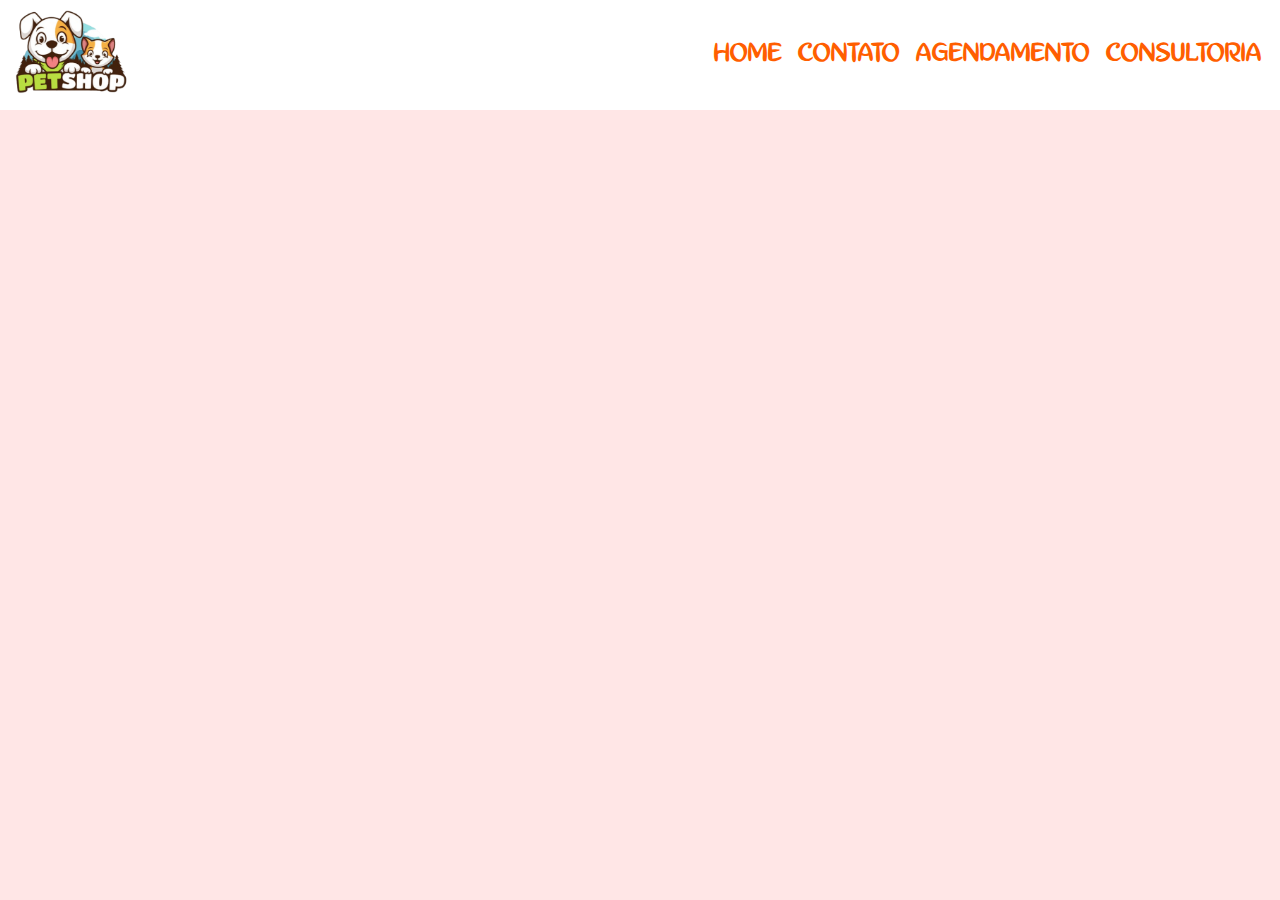
==== html-css/petshop/index.html @ c8e8c086 "sss" ====
<!DOCTYPE html>
<html lang="pt-br">
<head>
    <meta charset="UTF-8">
    <meta http-equiv="X-UA-Compatible" content="IE=edge">
    <meta name="viewport" content="width=device-width, initial-scale=1.0">
    <link rel="stylesheet" href="style.css">
    <title>Pet Shop Darlan </title>
</head>
<body>
    <header>
        <a href="#"> <img src="img/logomarca1.jpg" alt="logomarca"></a>
        <nav class="menu">
            <li> <a href="#"> home</a></li>
            <li> <a href="#"> contato</a></li>
            <li> <a href="#"> agendamento</a></li>
            <li> <a href="#"> consultoria</a></li>
        </nav>
    </header>
    <main>
        <section></section>
    
    </main>
    
</body>
</html>
---- html-css/petshop/style.css ----
@font-face {
    font-family: 'pet';
    src: url(fontes/Pet-Shop/Pet\ Shop.otf);
}

@font-face {
    font-family:'pett' ;
    src: url(fontes/really_petshop/Really\ Petshop.ttf);
}
a { list-style: none;
    text-decoration: none;}

li { 
    list-style: none;
    text-decoration: none;
}

/* Configuração */
 



* { 
    margin:0;
    padding:0;
    box-sizing: border-box;
    font-size: 100%;
}

body { 
    background-color: rgb(255, 230, 230);
}
header  { 
    position: absolute;
    left: 0;
    top: 0;
    width: 100%;
    display: flex;
    justify-content: space-between;
    align-items: center;
    padding: 10px 10px; 
    background-color: #fff;
}

img { 
    width:120px;
}

nav { 
    display: flex;
}

.menu li {
    padding: 0 8px;
 }

.menu li a{
    color:#ff5e00;
    text-transform: uppercase;
    font-size:1.5rem;
    font-family: 'pett';
    transition-delay: 0.2s;

}

.menu li a:hover { 
    color: #b80303;
}
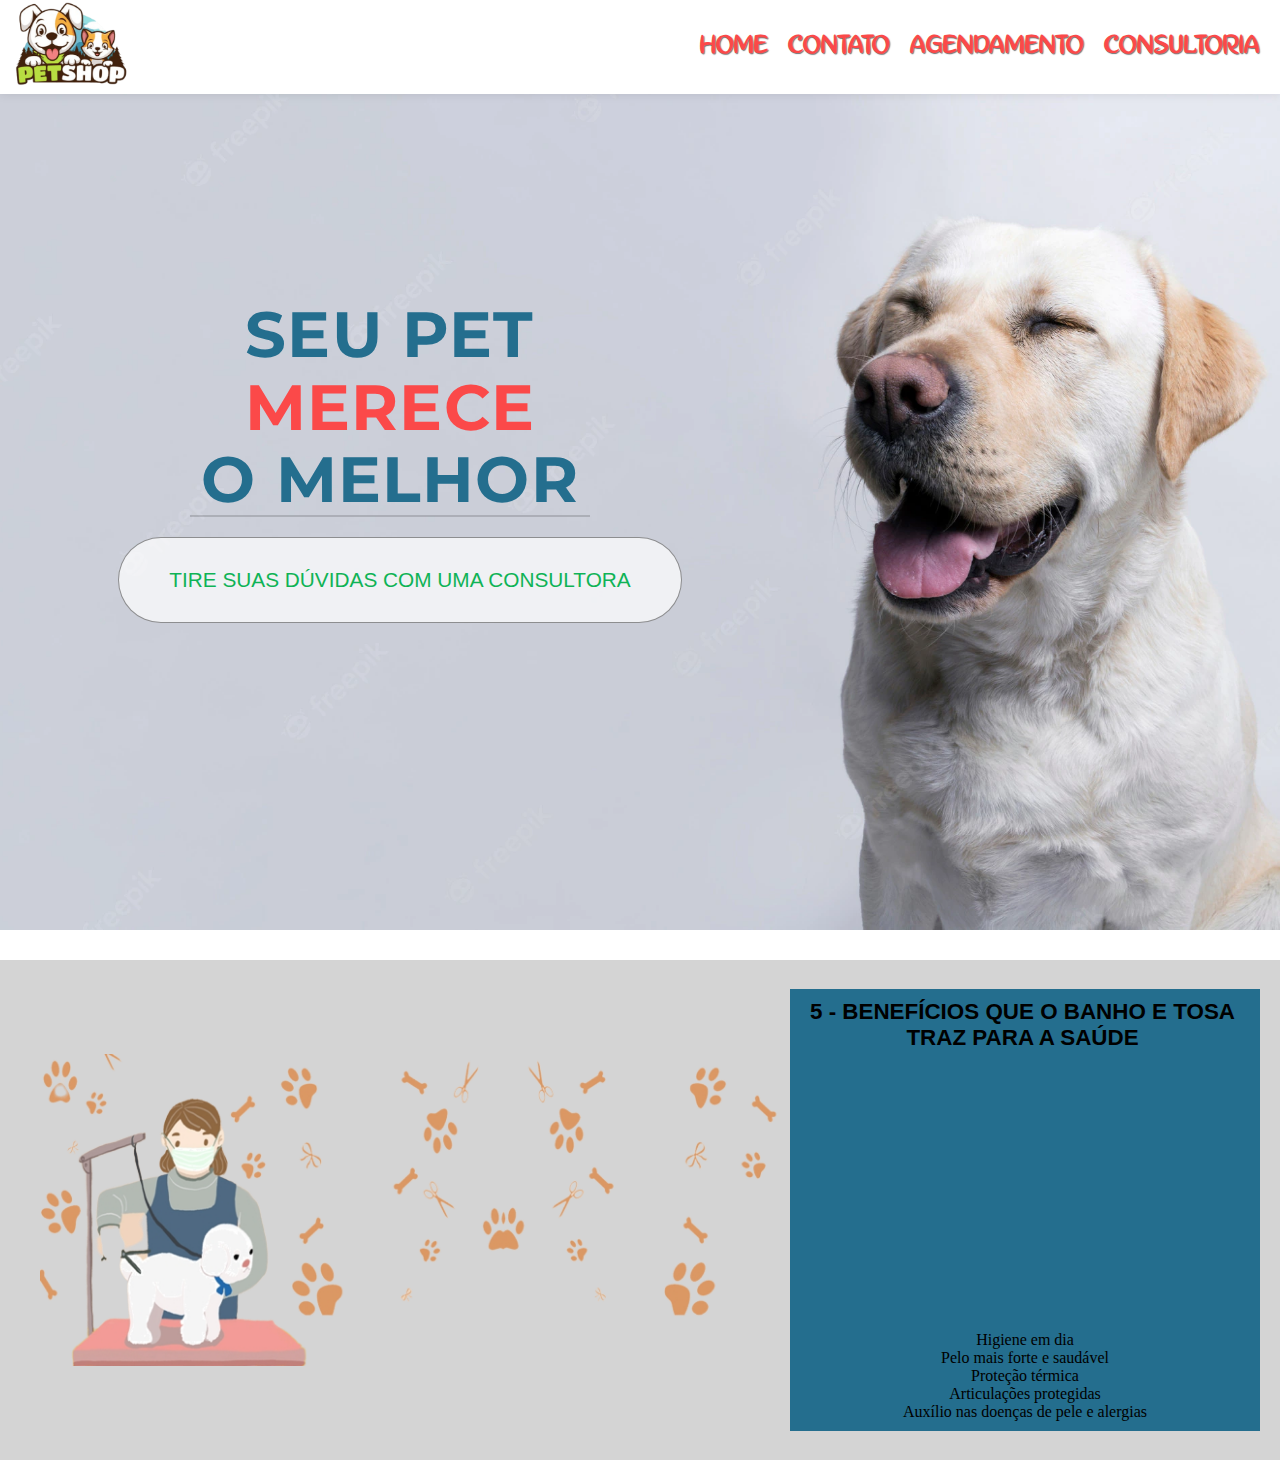
==== commit 9f03d051: "s" ====
--- a/html-css/petshop/index.html
+++ b/html-css/petshop/index.html
@@ -11,14 +11,51 @@
     <header>
         <a href="#"> <img src="img/logomarca1.jpg" alt="logomarca"></a>
         <nav class="menu">
-            <li> <a href="#"> home</a></li>
+            <li> <a href="#" class="first"> home</a></li>
             <li> <a href="#"> contato</a></li>
             <li> <a href="#"> agendamento</a></li>
-            <li> <a href="#"> consultoria</a></li>
+            <li> <a href="#" class="last"> consultoria</a></li>
         </nav>
     </header>
     <main>
-        <section></section>
+        <section class="hero">
+            <h2 class="azul">seu pet</h2>
+            <h2 class="vermelho">merece</h2>
+            <h2 class="azul">o melhor</h2>
+            <hr>
+        <!--  
+            <form action="">
+                <label for=""> Nome do au-au: <br>
+                <input type="text" placeholder="insira o nome do dogzinho">
+            </label>
+            <br>
+            <form action="">
+                <label for=""> Insira seu e-mail: <br>
+                <input type="email" placeholder="insira o seu e-mail">
+            </label>
+            <br>
+            <input type="button">
+        
+
+            FORMULARIO DE CADASTRO DO CACHORRINHO 
+            </form>   --> 
+            <a href="#" class="btn"> Tire suas dúvidas com uma consultora </a>
+            </section>
+            <section>
+                <div class="container">
+                    <img src="img/fundotosa.png.png" alt="banhotosa">
+                    <div class="conteudo">
+                        <h3> 5 - benefícios que o banho e tosa traz para a saúde </h3>
+                        <p>Higiene em dia </p>
+                        <p>Pelo mais forte e saudável</p>
+                        <p>Proteção térmica</p>
+                        <p>Articulações protegidas</p>
+                        <p>Auxílio nas doenças de pele e alergias</p>
+                    </div>
+                </div>
+            </section>
+
+        
     
     </main>
     
--- a/html-css/petshop/style.css
+++ b/html-css/petshop/style.css
@@ -1,3 +1,5 @@
+@import url('https://fonts.googleapis.com/css2?family=Montserrat:wght@400;900&display=swap');
+
 @font-face {
     font-family: 'pet';
     src: url(fontes/Pet-Shop/Pet\ Shop.otf);
@@ -28,7 +30,7 @@
 }
 
 body { 
-    background-color: rgb(255, 230, 230);
+    background-color: rgb(255, 255, 255);
 }
 header  { 
     position: absolute;
@@ -38,8 +40,10 @@
     display: flex;
     justify-content: space-between;
     align-items: center;
-    padding: 10px 10px; 
-    background-color: #fff;
+    padding: 2px 10px; 
+    background-color: rgb(255, 255, 255);
+    box-shadow: 0px 0px 10px rgba(0, 0, 0, 0.103); 
+    text-align: center;
 }
 
 img { 
@@ -49,20 +53,141 @@
 nav { 
     display: flex;
 }
+.first { 
+    margin-left:0;
+}
+.last { 
+    margin-right:0;
+}
 
 .menu li {
-    padding: 0 8px;
+    padding: 0 10px;
  }
 
 .menu li a{
-    color:#ff5e00;
+    color:#FB4949;
     text-transform: uppercase;
     font-size:1.5rem;
     font-family: 'pett';
-    transition-delay: 0.2s;
+    transition-duration: 0.3s;
+    text-shadow:1px 1px 1px rgba(0, 0, 0, 0.548); 
+    text-align:center;
 
 }
 
 .menu li a:hover { 
     color: #b80303;
 }
+@media (max-width:700px) { 
+    header { 
+        flex-direction: column;
+        
+    } 
+    header img { margin-bottom: 15px;
+    }
+}
+
+/* HEADER PARA CIMA /\ */
+
+.hero { 
+    background-image: url(img/hero4.jpg);
+    min-height: 100vh;
+    background-repeat: no-repeat;
+    background-size: cover;
+    background-position: center;
+    display: flex;
+    flex-direction: column;
+    align-items: center;
+    justify-content: center;
+    margin-top: 30px;
+}
+.azul { 
+    color: #246E8E;
+}
+.vermelho{
+  color:#FB4949;
+}
+
+h2 { 
+    display: flex;
+    color: black;
+    font-size: 4rem;
+    margin-right:500px;
+    line-height: 1.1em;
+    letter-spacing: 1.2px;
+    text-align:center;
+    text-transform: uppercase;
+    font-family: 'Montserrat', sans-serif;
+    margin-top: 2px;
+}
+
+hr { 
+    background-color:rgba(0, 0, 0, 0.151) ;
+    width: 400px;
+    height: 2px;
+    border: none;
+    display: flex;
+    justify-content: center;
+    margin-right:500px;
+    margin-bottom:20px
+}
+
+section > a {
+    color: #0fb356;
+    text-transform: uppercase;
+    font-size: 1.3rem;
+    font-family: sans-serif;
+    transition-duration: 0.3s;
+
+}
+section > a:hover {
+    color: #fff;
+}
+.btn { 
+    margin-right:480px;
+    padding: 30px 50px;
+    border: 1px solid rgba(0, 0, 0, 0.411);
+    border-radius: 50px;
+    background-color: rgba(255, 255, 255, 0.712);
+    transition-duration: 0.3s;
+    margin-bottom: 40px;
+
+}
+.btn:hover { 
+    background-color:#0fb356;
+    
+}
+/** CONTEUDO 2 */
+
+.container { 
+    margin-top: 30px;
+    width:100%;
+    height:500px;
+    display: flex;
+    align-items: center;
+    background-color: #d4d4d4;
+    padding:0 20px;
+
+}
+
+.container img { 
+    width:750px;
+    margin-left: 20px;
+} 
+
+.conteudo { 
+    background-color: #246E8E;
+    text-align: center;
+    padding: 10px;
+}
+
+
+.conteudo h3 {
+    font-size:1.4rem;
+    font-family: sans-serif;
+    margin-right: 5px;
+    margin-bottom: 280px;
+    text-transform: uppercase;
+    
+ }
+
